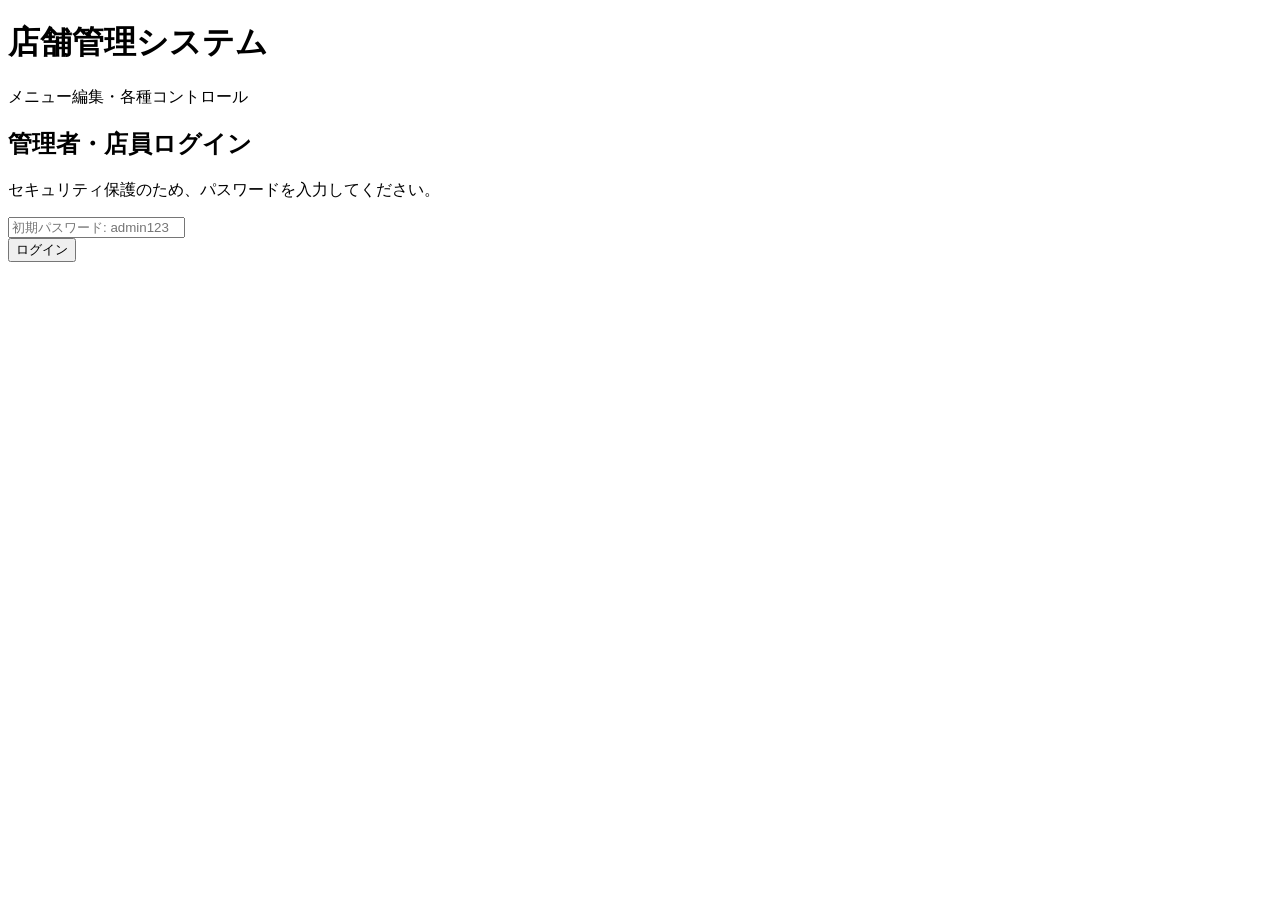
==== admin.html @ 9fc5abd2 "Add files via upload" ====
<!DOCTYPE html>
<html lang="ja">
<head>
    <meta charset="UTF-8">
    <meta name="viewport" content="width=device-width, initial-scale=1.0">
    <title>レストラン予約システム - 管理画面</title>
    <link rel="stylesheet" href="css/style.css">
</head>
<body class="admin-body">
    <div class="container">
        <header>
            <h1>店舗管理システム</h1>
            <p class="subtitle">メニュー編集・各種コントロール</p>
        </header>

        <main>
            <section id="login-section" class="booking-card admin-card">
                <h2>管理者・店員ログイン</h2>
                <p class="instruction">セキュリティ保護のため、パスワードを入力してください。</p>
                <div class="form-group">
                    <input type="password" id="admin-password" placeholder="初期パスワード: admin123">
                    <span id="login-error" class="error-message" style="display: none;">パスワードが正しくありません。</span>
                </div>
                <button type="button" id="btn-login" class="btn btn-primary">ログイン</button>
            </section>

            <section id="management-section" class="booking-card admin-card" style="display: none;">
                <div class="admin-header">
                    <h2>コントロールパネル</h2>
                    <button type="button" id="btn-logout" class="btn btn-secondary">ログアウト</button>
                </div>
                
                <div class="setting-block" style="border-left: 5px solid #ff9f43;">
                    <h3>🍔 メニュー（商品）のマスター編集</h3>
                    <p class="block-desc">お店で提供するメニュー自体を追加・削除できます。ここで設定したメニューが予約画面や店員用画面に自動反映されます。</p>
                    <div class="form-inline">
                        <input type="text" id="new-menu-name" placeholder="例：特製オムライス、炭火焼ハンバーグ">
                        <button type="button" id="btn-add-menu" class="btn btn-primary" style="background-color: #ff9f43;">メニュー登録</button>
                    </div>
                    <h4>登録中のメニュー一覧</h4>
                    <ul id="admin-menu-list" class="data-list"></ul>
                </div>

                <div class="setting-block" style="border-left: 5px solid #3182ce;">
                    <h3>📞 店員用・直接予約入力</h3>
                    <p class="block-desc">電話予約など、店員が手動で予約を登録できます。（メニューは上記で登録したものが選べます）</p>
                    <form id="admin-reserve-form">
                        <div class="form-inline" style="margin-bottom: 10px;">
                            <input type="date" id="admin-res-date" required>
                            <select id="admin-res-time" required>
                                <option value="12:00">12:00</option>
                                <option value="13:00">13:00</option>
                                <option value="18:00">18:00</option>
                                <option value="19:00">19:00</option>
                            </select>
                        </div>
                        <div class="form-inline" style="margin-bottom: 10px;">
                            <select id="admin-res-menu" required></select>
                            <select id="admin-res-guests" required>
                                <option value="1">1名</option>
                                <option value="2">2名</option>
                                <option value="3">3名</option>
                                <option value="4">4名</option>
                                <option value="5">5名</option>
                            </select>
                        </div>
                        <div class="form-inline" style="margin-bottom: 10px;">
                            <input type="text" id="admin-res-name" placeholder="お客様のお名前" required>
                            <input type="tel" id="admin-res-phone" placeholder="電話番号" required>
                        </div>
                        <button type="submit" class="btn btn-primary" style="background-color: #3182ce;">予約を登録する</button>
                    </form>
                </div>

                <div class="setting-block" style="border-left: 5px solid #38a169;">
                    <h3>📋 予約一覧（予約台帳）</h3>
                    <ul id="admin-reservation-list" class="data-list" style="max-height: 200px;"></ul>
                </div>

                <div class="setting-block">
                    <h3>📅 臨時休業日の設定</h3>
                    <div class="form-inline">
                        <input type="date" id="holiday-date">
                        <button type="button" id="btn-add-holiday" class="btn btn-primary">休業日を追加</button>
                    </div>
                    <ul id="holiday-list" class="data-list"></ul>
                </div>

                <div class="setting-block">
                    <h3>❌ 商品の売り切れ設定</h3>
                    <p class="block-desc">特定の日付で「売り切れ」にする商品を設定します。</p>
                    <div class="form-inline">
                        <input type="date" id="soldout-date">
                        <select id="soldout-item-name"></select>
                        <button type="button" id="btn-add-soldout" class="btn btn-danger">売り切れに設定</button>
                    </div>
                    <ul id="soldout-list" class="data-list"></ul>
                </div>
            </section>
        </main>
    </div>
    <script src="js/admin.js"></script>
</body>
</html>
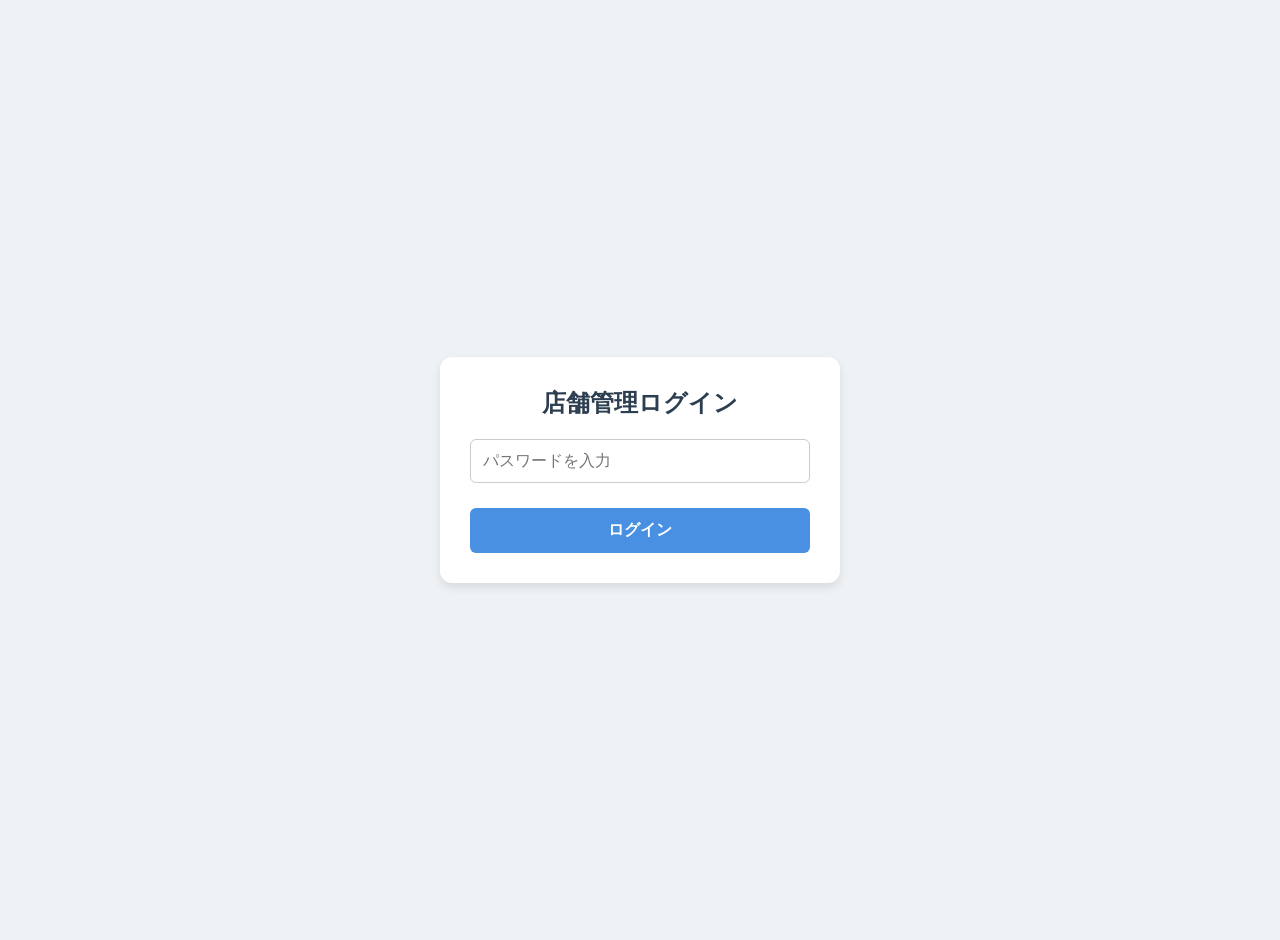
==== commit 6e409208: "Revamp admin login and management interface" ====
--- a/admin.html
+++ b/admin.html
@@ -3,102 +3,133 @@
 <head>
     <meta charset="UTF-8">
     <meta name="viewport" content="width=device-width, initial-scale=1.0">
-    <title>レストラン予約システム - 管理画面</title>
-    <link rel="stylesheet" href="css/style.css">
+    <title>店舗管理ログイン</title>
+    <style>
+        body { font-family: sans-serif; background-color: #eef2f5; padding: 20px; display: flex; justify-content: center; align-items: center; min-height: 100vh; margin:0; }
+        .admin-card { background: white; padding: 30px; border-radius: 12px; width: 100%; max-width: 400px; box-shadow: 0 4px 10px rgba(0,0,0,0.1); box-sizing: border-box; }
+        h2 { color: #2c3e50; text-align: center; margin-top: 0; margin-bottom: 20px; }
+        .section { background: #f8f9fa; padding: 15px; border-radius: 8px; margin-bottom: 15px; border-left: 5px solid #4a90e2; }
+        .section-title { font-weight: bold; margin-bottom: 10px; color: #333; }
+        .toggle-box { display: flex; justify-content: space-between; align-items: center; margin-bottom: 10px; }
+        .btn { padding: 8px 15px; border: none; border-radius: 4px; font-weight: bold; cursor: pointer; color: white; background-color: #28a745; }
+        .btn.active { background-color: #dc3545; }
+        .save-btn { width: 100%; padding: 12px; border: none; border-radius: 6px; background: #4a90e2; color: white; font-weight: bold; font-size: 16px; cursor: pointer; margin-top: 10px; }
+        input[type="password"] { width: 100%; padding: 12px; margin-bottom: 15px; border: 1px solid #ccc; border-radius: 6px; box-sizing: border-box; font-size: 16px; }
+        #login-form { display: block; }
+        #admin-panel { display: none; }
+        .sub { text-align: center; font-size: 12px; color: #7f8c8d; margin-bottom: 20px; }
+    </style>
 </head>
-<body class="admin-body">
-    <div class="container">
-        <header>
-            <h1>店舗管理システム</h1>
-            <p class="subtitle">メニュー編集・各種コントロール</p>
-        </header>
+<body>
 
-        <main>
-            <section id="login-section" class="booking-card admin-card">
-                <h2>管理者・店員ログイン</h2>
-                <p class="instruction">セキュリティ保護のため、パスワードを入力してください。</p>
-                <div class="form-group">
-                    <input type="password" id="admin-password" placeholder="初期パスワード: admin123">
-                    <span id="login-error" class="error-message" style="display: none;">パスワードが正しくありません。</span>
-                </div>
-                <button type="button" id="btn-login" class="btn btn-primary">ログイン</button>
-            </section>
+<div class="admin-card">
+    <div id="login-form">
+        <h2>店舗管理ログイン</h2>
+        <input type="password" id="password-input" placeholder="パスワードを入力">
+        <button class="save-btn" onclick="checkPassword()">ログイン</button>
+    </div>
 
-            <section id="management-section" class="booking-card admin-card" style="display: none;">
-                <div class="admin-header">
-                    <h2>コントロールパネル</h2>
-                    <button type="button" id="btn-logout" class="btn btn-secondary">ログアウト</button>
-                </div>
-                
-                <div class="setting-block" style="border-left: 5px solid #ff9f43;">
-                    <h3>🍔 メニュー（商品）のマスター編集</h3>
-                    <p class="block-desc">お店で提供するメニュー自体を追加・削除できます。ここで設定したメニューが予約画面や店員用画面に自動反映されます。</p>
-                    <div class="form-inline">
-                        <input type="text" id="new-menu-name" placeholder="例：特製オムライス、炭火焼ハンバーグ">
-                        <button type="button" id="btn-add-menu" class="btn btn-primary" style="background-color: #ff9f43;">メニュー登録</button>
-                    </div>
-                    <h4>登録中のメニュー一覧</h4>
-                    <ul id="admin-menu-list" class="data-list"></ul>
-                </div>
+    <div id="admin-panel">
+        <h2>店舗管理画面</h2>
+        <div class="sub">変更したら一番下の保存ボタンを押してください</div>
+        
+        <div class="section">
+            <div class="section-title">🛑 営業ステータス</div>
+            <div class="toggle-box">
+                <span>臨時休業にする</span>
+                <button id="btn-holiday" class="btn" onclick="toggle('isHoliday')">通常営業中</button>
+            </div>
+        </div>
 
-                <div class="setting-block" style="border-left: 5px solid #3182ce;">
-                    <h3>📞 店員用・直接予約入力</h3>
-                    <p class="block-desc">電話予約など、店員が手動で予約を登録できます。（メニューは上記で登録したものが選べます）</p>
-                    <form id="admin-reserve-form">
-                        <div class="form-inline" style="margin-bottom: 10px;">
-                            <input type="date" id="admin-res-date" required>
-                            <select id="admin-res-time" required>
-                                <option value="12:00">12:00</option>
-                                <option value="13:00">13:00</option>
-                                <option value="18:00">18:00</option>
-                                <option value="19:00">19:00</option>
-                            </select>
-                        </div>
-                        <div class="form-inline" style="margin-bottom: 10px;">
-                            <select id="admin-res-menu" required></select>
-                            <select id="admin-res-guests" required>
-                                <option value="1">1名</option>
-                                <option value="2">2名</option>
-                                <option value="3">3名</option>
-                                <option value="4">4名</option>
-                                <option value="5">5名</option>
-                            </select>
-                        </div>
-                        <div class="form-inline" style="margin-bottom: 10px;">
-                            <input type="text" id="admin-res-name" placeholder="お客様のお名前" required>
-                            <input type="tel" id="admin-res-phone" placeholder="電話番号" required>
-                        </div>
-                        <button type="submit" class="btn btn-primary" style="background-color: #3182ce;">予約を登録する</button>
-                    </form>
-                </div>
+        <div class="section">
+            <div class="section-title">🍳 メニュー売り切れ設定</div>
+            <div class="toggle-box">
+                <span>コースA（通常プラン）</span>
+                <button id="btn-menuA" class="btn" onclick="toggle('soldOutA')">販売中</button>
+            </div>
+            <div class="toggle-box">
+                <span>コースB（プレミアム）</span>
+                <button id="btn-menuB" class="btn" onclick="toggle('soldOutB')">販売中</button>
+            </div>
+            <div class="toggle-box">
+                <span>席のみのご予約</span>
+                <button id="btn-menuC" class="btn" onclick="toggle('soldOutC')">販売中</button>
+            </div>
+        </div>
 
-                <div class="setting-block" style="border-left: 5px solid #38a169;">
-                    <h3>📋 予約一覧（予約台帳）</h3>
-                    <ul id="admin-reservation-list" class="data-list" style="max-height: 200px;"></ul>
-                </div>
+        <button id="save-btn" class="save-btn" onclick="saveToCloud()">設定を保存して公開する</button>
+    </div>
+</div>
 
-                <div class="setting-block">
-                    <h3>📅 臨時休業日の設定</h3>
-                    <div class="form-inline">
-                        <input type="date" id="holiday-date">
-                        <button type="button" id="btn-add-holiday" class="btn btn-primary">休業日を追加</button>
-                    </div>
-                    <ul id="holiday-list" class="data-list"></ul>
-                </div>
+<script>
+    const PASSWORD = '1234'; // 💡 ログイン用パスワード
+    const BIN_ID = '6584289a0574da7622da443d';
+    const KEY = '$2a$10$wN9D9aJID76bN7N0/C6yUe0FwN7O.Z3VjUo88.ZqgY8S32eKeZJu6';
 
-                <div class="setting-block">
-                    <h3>❌ 商品の売り切れ設定</h3>
-                    <p class="block-desc">特定の日付で「売り切れ」にする商品を設定します。</p>
-                    <div class="form-inline">
-                        <input type="date" id="soldout-date">
-                        <select id="soldout-item-name"></select>
-                        <button type="button" id="btn-add-soldout" class="btn btn-danger">売り切れに設定</button>
-                    </div>
-                    <ul id="soldout-list" class="data-list"></ul>
-                </div>
-            </section>
-        </main>
-    </div>
-    <script src="js/admin.js"></script>
+    let currentStatus = { isHoliday: false, soldOutA: false, soldOutB: false, soldOutC: false };
+
+    // パスワードチェック
+    function checkPassword() {
+        const input = document.getElementById('password-input').value;
+        if (input === PASSWORD) {
+            document.getElementById('login-form').style.display = 'none';
+            document.getElementById('admin-panel').style.display = 'block';
+            fetchCurrentSettings();
+        } else {
+            alert('パスワードが違います');
+        }
+    }
+
+    // 今のクラウド設定を読み込む
+    async function fetchCurrentSettings() {
+        try {
+            const res = await fetch(`https://api.jsonbin.io/v3/b/${BIN_ID}/latest`, { headers: { 'X-Master-Key': KEY } });
+            const data = await res.json();
+            currentStatus = data.record;
+            render();
+        } catch (e) {
+            alert('データの読み込みに失敗しました');
+        }
+    }
+
+    function toggle(key) {
+        currentStatus[key] = !currentStatus[key];
+        render();
+    }
+
+    function render() {
+        btnState('btn-holiday', currentStatus.isHoliday, '臨時休業中', '通常営業中');
+        btnState('btn-menuA', currentStatus.soldOutA, '売り切れ', '販売中');
+        btnState('btn-menuB', currentStatus.soldOutB, '売り切れ', '販売中');
+        btnState('btn-menuC', currentStatus.soldOutC, '売り切れ', '販売中');
+    }
+
+    function btnState(id, active, activeText, inactiveText) {
+        const b = document.getElementById(id);
+        if (active) { b.classList.add('active'); b.innerText = activeText; }
+        else { b.classList.remove('active'); b.innerText = inactiveText; }
+    }
+
+    // ✨ リアルタイムに世界中へ同期保存する処理
+    async function saveToCloud() {
+        const saveBtn = document.getElementById('save-btn');
+        saveBtn.innerText = '保存中...';
+        saveBtn.disabled = true;
+
+        try {
+            await fetch(`https://api.jsonbin.io/v3/b/${BIN_ID}`, {
+                method: 'PUT',
+                headers: { 'Content-Type': 'application/json', 'X-Master-Key': KEY },
+                body: JSON.stringify(currentStatus)
+            });
+            alert('保存完了！お客様画面（すべてのスマホ）にリアルタイムで反映されました！');
+        } catch (e) {
+            alert('保存に失敗しました。ネット環境を確認してください。');
+        } finally {
+            saveBtn.innerText = '設定を保存して公開する';
+            saveBtn.disabled = false;
+        }
+    }
+</script>
 </body>
-</html>+</html>
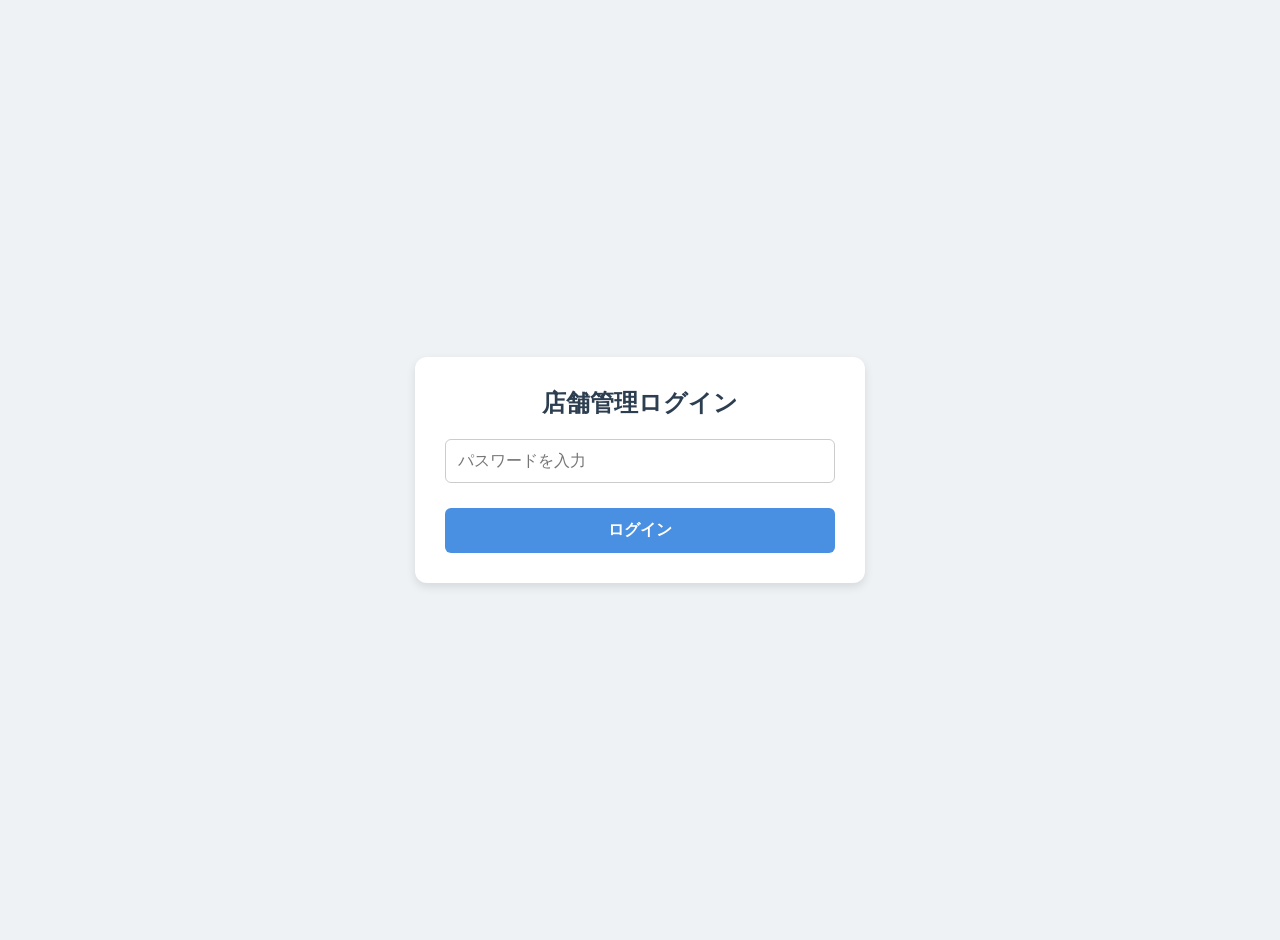
==== commit 397f62ce: "Enhance admin panel with custom menu features Updated the admin panel to include functionality for a" ====
--- a/admin.html
+++ b/admin.html
@@ -6,18 +6,22 @@
     <title>店舗管理ログイン</title>
     <style>
         body { font-family: sans-serif; background-color: #eef2f5; padding: 20px; display: flex; justify-content: center; align-items: center; min-height: 100vh; margin:0; }
-        .admin-card { background: white; padding: 30px; border-radius: 12px; width: 100%; max-width: 400px; box-shadow: 0 4px 10px rgba(0,0,0,0.1); box-sizing: border-box; }
+        .admin-card { background: white; padding: 30px; border-radius: 12px; width: 100%; max-width: 450px; box-shadow: 0 4px 10px rgba(0,0,0,0.1); box-sizing: border-box; }
         h2 { color: #2c3e50; text-align: center; margin-top: 0; margin-bottom: 20px; }
         .section { background: #f8f9fa; padding: 15px; border-radius: 8px; margin-bottom: 15px; border-left: 5px solid #4a90e2; }
         .section-title { font-weight: bold; margin-bottom: 10px; color: #333; }
         .toggle-box { display: flex; justify-content: space-between; align-items: center; margin-bottom: 10px; }
         .btn { padding: 8px 15px; border: none; border-radius: 4px; font-weight: bold; cursor: pointer; color: white; background-color: #28a745; }
         .btn.active { background-color: #dc3545; }
+        .del-btn { background: none; border: none; color: #dc3545; cursor: pointer; font-size: 14px; margin-left: 10px; }
         .save-btn { width: 100%; padding: 12px; border: none; border-radius: 6px; background: #4a90e2; color: white; font-weight: bold; font-size: 16px; cursor: pointer; margin-top: 10px; }
-        input[type="password"] { width: 100%; padding: 12px; margin-bottom: 15px; border: 1px solid #ccc; border-radius: 6px; box-sizing: border-box; font-size: 16px; }
+        input[type="password"], input[type="text"] { width: 100%; padding: 12px; margin-bottom: 15px; border: 1px solid #ccc; border-radius: 6px; box-sizing: border-box; font-size: 16px; }
         #login-form { display: block; }
         #admin-panel { display: none; }
         .sub { text-align: center; font-size: 12px; color: #7f8c8d; margin-bottom: 20px; }
+        .add-box { display: flex; gap: 10px; margin-bottom: 15px; }
+        .add-box input { margin-bottom: 0; }
+        .add-box button { background: #28a745; color: white; border: none; padding: 0 15px; border-radius: 6px; font-weight: bold; cursor: pointer; white-space: nowrap; }
     </style>
 </head>
 <body>
@@ -42,6 +46,14 @@
         </div>
 
         <div class="section">
+            <div class="section-title">➕ 新しいメニューの追加</div>
+            <div class="add-box">
+                <input type="text" id="new-menu-name" placeholder="メニュー名（例: 特製ラーメン）">
+                <button onclick="addCustomMenu()">追加</button>
+            </div>
+        </div>
+
+        <div class="section">
             <div class="section-title">🍳 メニュー売り切れ設定</div>
             <div class="toggle-box">
                 <span>コースA（通常プラン）</span>
@@ -55,6 +67,8 @@
                 <span>席のみのご予約</span>
                 <button id="btn-menuC" class="btn" onclick="toggle('soldOutC')">販売中</button>
             </div>
+            <hr style="border: 0; border-top: 1px solid #ddd; margin: 15px 0;">
+            <div id="custom-menu-list"></div>
         </div>
 
         <button id="save-btn" class="save-btn" onclick="saveToCloud()">設定を保存して公開する</button>
@@ -62,34 +76,29 @@
 </div>
 
 <script>
-    const PASSWORD = '1234'; // 💡 ログイン用パスワード
+    const PASSWORD = '1234'; 
     const BIN_ID = '6584289a0574da7622da443d';
     const KEY = '$2a$10$wN9D9aJID76bN7N0/C6yUe0FwN7O.Z3VjUo88.ZqgY8S32eKeZJu6';
 
-    let currentStatus = { isHoliday: false, soldOutA: false, soldOutB: false, soldOutC: false };
+    let currentStatus = { isHoliday: false, soldOutA: false, soldOutB: false, soldOutC: false, customMenus: [] };
 
-    // パスワードチェック
     function checkPassword() {
         const input = document.getElementById('password-input').value;
         if (input === PASSWORD) {
             document.getElementById('login-form').style.display = 'none';
             document.getElementById('admin-panel').style.display = 'block';
             fetchCurrentSettings();
-        } else {
-            alert('パスワードが違います');
-        }
+        } else { alert('パスワードが違います'); }
     }
 
-    // 今のクラウド設定を読み込む
     async function fetchCurrentSettings() {
         try {
             const res = await fetch(`https://api.jsonbin.io/v3/b/${BIN_ID}/latest`, { headers: { 'X-Master-Key': KEY } });
             const data = await res.json();
             currentStatus = data.record;
+            if (!currentStatus.customMenus) { currentStatus.customMenus = []; }
             render();
-        } catch (e) {
-            alert('データの読み込みに失敗しました');
-        }
+        } catch (e) { alert('データの読み込みに失敗しました'); }
     }
 
     function toggle(key) {
@@ -97,11 +106,64 @@
         render();
     }
 
+    // 💡 メニューを新しく追加する処理
+    function addCustomMenu() {
+        const input = document.getElementById('new-menu-name');
+        const name = input.value.trim();
+        if (!name) return alert('メニュー名を入力してください');
+        
+        currentStatus.customMenus.push({ name: name, isSoldOut: false });
+        input.value = '';
+        render();
+    }
+
+    // 💡 追加したメニューの売り切れを切り替える処理
+    function toggleCustomMenu(index) {
+        currentStatus.customMenus[index].isSoldOut = !currentStatus.customMenus[index].isSoldOut;
+        render();
+    }
+
+    // 💡 追加したメニューを削除する処理
+    function deleteCustomMenu(index) {
+        if (confirm('このメニューを完全に削除しますか？')) {
+            currentStatus.customMenus.splice(index, 1);
+            render();
+        }
+    }
+
     function render() {
+        // 定番のボタン状態
         btnState('btn-holiday', currentStatus.isHoliday, '臨時休業中', '通常営業中');
         btnState('btn-menuA', currentStatus.soldOutA, '売り切れ', '販売中');
         btnState('btn-menuB', currentStatus.soldOutB, '売り切れ', '販売中');
         btnState('btn-menuC', currentStatus.soldOutC, '売り切れ', '販売中');
+
+        // 追加されたカスタムメニューのボタンを生成して並べる
+        const listContainer = document.getElementById('custom-menu-list');
+        listContainer.innerHTML = '';
+        
+        currentStatus.customMenus.forEach((menu, index) => {
+            const box = document.createElement('div');
+            box.className = 'toggle-box';
+            
+            const textWrap = document.createElement('span');
+            textWrap.innerText = menu.name;
+            
+            const delBtn = document.createElement('button');
+            delBtn.className = 'del-btn';
+            delBtn.innerText = '✕ 削除';
+            delBtn.onclick = () => deleteCustomMenu(index);
+            textWrap.appendChild(delBtn);
+
+            const toggleBtn = document.createElement('button');
+            toggleBtn.className = menu.isSoldOut ? 'btn active' : 'btn';
+            toggleBtn.innerText = menu.isSoldOut ? '売り切れ' : '販売中';
+            toggleBtn.onclick = () => toggleCustomMenu(index);
+
+            box.appendChild(textWrap);
+            box.appendChild(toggleBtn);
+            listContainer.appendChild(box);
+        });
     }
 
     function btnState(id, active, activeText, inactiveText) {
@@ -110,11 +172,9 @@
         else { b.classList.remove('active'); b.innerText = inactiveText; }
     }
 
-    // ✨ リアルタイムに世界中へ同期保存する処理
     async function saveToCloud() {
         const saveBtn = document.getElementById('save-btn');
-        saveBtn.innerText = '保存中...';
-        saveBtn.disabled = true;
+        saveBtn.innerText = '保存中...'; saveBtn.disabled = true;
 
         try {
             await fetch(`https://api.jsonbin.io/v3/b/${BIN_ID}`, {
@@ -122,12 +182,11 @@
                 headers: { 'Content-Type': 'application/json', 'X-Master-Key': KEY },
                 body: JSON.stringify(currentStatus)
             });
-            alert('保存完了！お客様画面（すべてのスマホ）にリアルタイムで反映されました！');
+            alert('保存完了！追加したメニューも含めてすべてのお客様画面にリアルタイム反映されました！');
         } catch (e) {
-            alert('保存に失敗しました。ネット環境を確認してください。');
+            alert('保存に失敗しました。');
         } finally {
-            saveBtn.innerText = '設定を保存して公開する';
-            saveBtn.disabled = false;
+            saveBtn.innerText = '設定を保存して公開する'; saveBtn.disabled = false;
         }
     }
 </script>
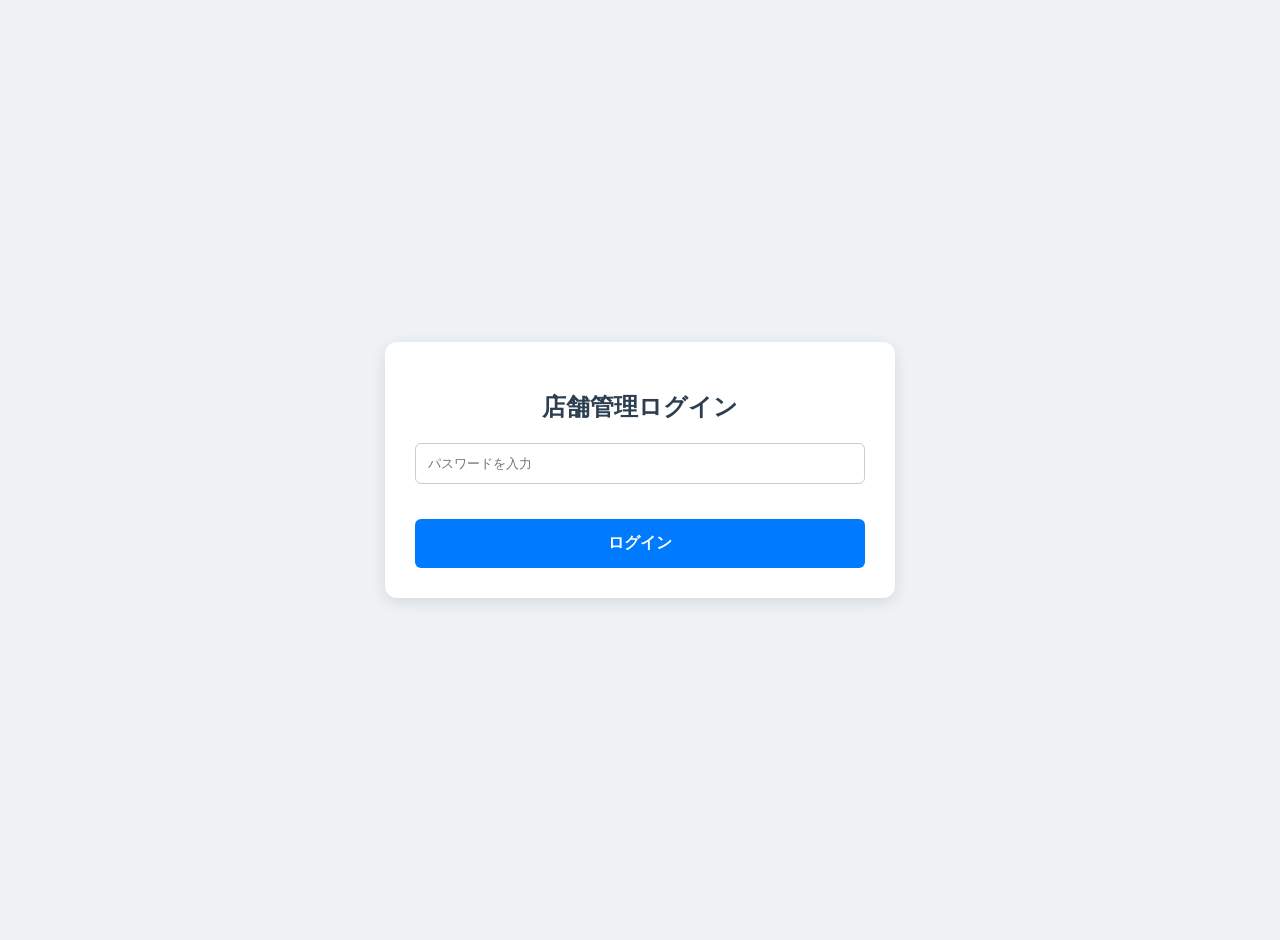
==== commit b1ec2ca2: "Update admin.html" ====
--- a/admin.html
+++ b/admin.html
@@ -3,25 +3,23 @@
 <head>
     <meta charset="UTF-8">
     <meta name="viewport" content="width=device-width, initial-scale=1.0">
-    <title>店舗管理ログイン</title>
+    <title>店舗管理画面 - 総合コントロールパネル</title>
     <style>
-        body { font-family: sans-serif; background-color: #eef2f5; padding: 20px; display: flex; justify-content: center; align-items: center; min-height: 100vh; margin:0; }
-        .admin-card { background: white; padding: 30px; border-radius: 12px; width: 100%; max-width: 450px; box-shadow: 0 4px 10px rgba(0,0,0,0.1); box-sizing: border-box; }
-        h2 { color: #2c3e50; text-align: center; margin-top: 0; margin-bottom: 20px; }
+        body { font-family: 'Helvetica Neue', Arial, sans-serif; background-color: #eef2f5; padding: 20px; display: flex; justify-content: center; align-items: center; min-height: 100vh; margin:0; }
+        .admin-card { background: white; padding: 30px; border-radius: 12px; width: 100%; max-width: 450px; box-shadow: 0 4px 15px rgba(0,0,0,0.1); }
+        h2 { color: #2c3e50; text-align: center; margin-bottom: 20px; }
         .section { background: #f8f9fa; padding: 15px; border-radius: 8px; margin-bottom: 15px; border-left: 5px solid #4a90e2; }
-        .section-title { font-weight: bold; margin-bottom: 10px; color: #333; }
-        .toggle-box { display: flex; justify-content: space-between; align-items: center; margin-bottom: 10px; }
-        .btn { padding: 8px 15px; border: none; border-radius: 4px; font-weight: bold; cursor: pointer; color: white; background-color: #28a745; }
+        .section-title { font-weight: bold; margin-bottom: 10px; color: #333; display: flex; align-items: center; }
+        .toggle-box { display: flex; justify-content: space-between; align-items: center; margin-bottom: 10px; padding: 8px 0; border-bottom: 1px solid #eee; }
+        .btn { padding: 8px 15px; border: none; border-radius: 4px; font-weight: bold; cursor: pointer; color: white; background-color: #28a745; transition: 0.2s; }
         .btn.active { background-color: #dc3545; }
-        .del-btn { background: none; border: none; color: #dc3545; cursor: pointer; font-size: 14px; margin-left: 10px; }
-        .save-btn { width: 100%; padding: 12px; border: none; border-radius: 6px; background: #4a90e2; color: white; font-weight: bold; font-size: 16px; cursor: pointer; margin-top: 10px; }
-        input[type="password"], input[type="text"] { width: 100%; padding: 12px; margin-bottom: 15px; border: 1px solid #ccc; border-radius: 6px; box-sizing: border-box; font-size: 16px; }
+        .del-btn { background: #ff4d4d; color: white; border: none; padding: 5px 10px; border-radius: 4px; cursor: pointer; margin-left: 10px; }
+        .save-btn { width: 100%; padding: 14px; border: none; border-radius: 6px; background: #007bff; color: white; font-weight: bold; font-size: 16px; cursor: pointer; margin-top: 20px; transition: 0.2s; }
+        .save-btn:disabled { background: #ccc; cursor: not-allowed; }
+        input[type="password"], input[type="text"] { width: 100%; padding: 12px; margin-bottom: 15px; border: 1px solid #ccc; border-radius: 6px; box-sizing: border-box; }
+        .add-box { display: flex; gap: 10px; }
         #login-form { display: block; }
         #admin-panel { display: none; }
-        .sub { text-align: center; font-size: 12px; color: #7f8c8d; margin-bottom: 20px; }
-        .add-box { display: flex; gap: 10px; margin-bottom: 15px; }
-        .add-box input { margin-bottom: 0; }
-        .add-box button { background: #28a745; color: white; border: none; padding: 0 15px; border-radius: 6px; font-weight: bold; cursor: pointer; white-space: nowrap; }
     </style>
 </head>
 <body>
@@ -34,40 +32,28 @@
     </div>
 
     <div id="admin-panel">
-        <h2>店舗管理画面</h2>
-        <div class="sub">変更したら一番下の保存ボタンを押してください</div>
+        <h2>店舗管理パネル</h2>
         
         <div class="section">
             <div class="section-title">🛑 営業ステータス</div>
             <div class="toggle-box">
-                <span>臨時休業にする</span>
+                <span>臨時休業モード</span>
                 <button id="btn-holiday" class="btn" onclick="toggle('isHoliday')">通常営業中</button>
             </div>
         </div>
 
         <div class="section">
-            <div class="section-title">➕ 新しいメニューの追加</div>
+            <div class="section-title">➕ メニュー追加</div>
             <div class="add-box">
-                <input type="text" id="new-menu-name" placeholder="メニュー名（例: 特製ラーメン）">
-                <button onclick="addCustomMenu()">追加</button>
+                <input type="text" id="new-menu-name" placeholder="メニュー名">
+                <button class="btn" onclick="addCustomMenu()">追加</button>
             </div>
         </div>
 
         <div class="section">
-            <div class="section-title">🍳 メニュー売り切れ設定</div>
-            <div class="toggle-box">
-                <span>コースA（通常プラン）</span>
-                <button id="btn-menuA" class="btn" onclick="toggle('soldOutA')">販売中</button>
-            </div>
-            <div class="toggle-box">
-                <span>コースB（プレミアム）</span>
-                <button id="btn-menuB" class="btn" onclick="toggle('soldOutB')">販売中</button>
-            </div>
-            <div class="toggle-box">
-                <span>席のみのご予約</span>
-                <button id="btn-menuC" class="btn" onclick="toggle('soldOutC')">販売中</button>
-            </div>
-            <hr style="border: 0; border-top: 1px solid #ddd; margin: 15px 0;">
+            <div class="section-title">🍳 売り切れ設定</div>
+            <div class="toggle-box"><span>コースA</span><button id="btn-menuA" class="btn" onclick="toggle('soldOutA')">販売中</button></div>
+            <div class="toggle-box"><span>コースB</span><button id="btn-menuB" class="btn" onclick="toggle('soldOutB')">販売中</button></div>
             <div id="custom-menu-list"></div>
         </div>
 
@@ -76,118 +62,56 @@
 </div>
 
 <script>
-    const PASSWORD = '1234'; 
+    const PASSWORD = '1234';
     const BIN_ID = '6584289a0574da7622da443d';
     const KEY = '$2a$10$wN9D9aJID76bN7N0/C6yUe0FwN7O.Z3VjUo88.ZqgY8S32eKeZJu6';
-
-    let currentStatus = { isHoliday: false, soldOutA: false, soldOutB: false, soldOutC: false, customMenus: [] };
+    let data = { isHoliday: false, soldOutA: false, soldOutB: false, customMenus: [] };
 
     function checkPassword() {
-        const input = document.getElementById('password-input').value;
-        if (input === PASSWORD) {
+        if(document.getElementById('password-input').value === PASSWORD) {
             document.getElementById('login-form').style.display = 'none';
             document.getElementById('admin-panel').style.display = 'block';
-            fetchCurrentSettings();
+            fetchData();
         } else { alert('パスワードが違います'); }
     }
 
-    async function fetchCurrentSettings() {
-        try {
-            const res = await fetch(`https://api.jsonbin.io/v3/b/${BIN_ID}/latest`, { headers: { 'X-Master-Key': KEY } });
-            const data = await res.json();
-            currentStatus = data.record;
-            if (!currentStatus.customMenus) { currentStatus.customMenus = []; }
-            render();
-        } catch (e) { alert('データの読み込みに失敗しました'); }
-    }
-
-    function toggle(key) {
-        currentStatus[key] = !currentStatus[key];
+    async function fetchData() {
+        const res = await fetch(`https://api.jsonbin.io/v3/b/${BIN_ID}/latest`, {headers: {'X-Master-Key': KEY}});
+        data = (await res.json()).record;
         render();
     }
 
-    // 💡 メニューを新しく追加する処理
+    function toggle(key) { data[key] = !data[key]; render(); }
     function addCustomMenu() {
-        const input = document.getElementById('new-menu-name');
-        const name = input.value.trim();
-        if (!name) return alert('メニュー名を入力してください');
-        
-        currentStatus.customMenus.push({ name: name, isSoldOut: false });
-        input.value = '';
+        const name = document.getElementById('new-menu-name').value.trim();
+        if(!name) return;
+        data.customMenus.push({name: name, soldOut: false});
+        document.getElementById('new-menu-name').value = '';
         render();
     }
-
-    // 💡 追加したメニューの売り切れを切り替える処理
-    function toggleCustomMenu(index) {
-        currentStatus.customMenus[index].isSoldOut = !currentStatus.customMenus[index].isSoldOut;
-        render();
-    }
-
-    // 💡 追加したメニューを削除する処理
-    function deleteCustomMenu(index) {
-        if (confirm('このメニューを完全に削除しますか？')) {
-            currentStatus.customMenus.splice(index, 1);
-            render();
-        }
-    }
-
+    function delMenu(i) { data.customMenus.splice(i, 1); render(); }
+    
     function render() {
-        // 定番のボタン状態
-        btnState('btn-holiday', currentStatus.isHoliday, '臨時休業中', '通常営業中');
-        btnState('btn-menuA', currentStatus.soldOutA, '売り切れ', '販売中');
-        btnState('btn-menuB', currentStatus.soldOutB, '売り切れ', '販売中');
-        btnState('btn-menuC', currentStatus.soldOutC, '売り切れ', '販売中');
-
-        // 追加されたカスタムメニューのボタンを生成して並べる
-        const listContainer = document.getElementById('custom-menu-list');
-        listContainer.innerHTML = '';
+        document.getElementById('btn-holiday').className = 'btn ' + (data.isHoliday ? 'active' : '');
+        document.getElementById('btn-holiday').innerText = data.isHoliday ? '休業中' : '通常営業中';
+        document.getElementById('btn-menuA').className = 'btn ' + (data.soldOutA ? 'active' : '');
+        document.getElementById('btn-menuA').innerText = data.soldOutA ? '売り切れ' : '販売中';
+        document.getElementById('btn-menuB').className = 'btn ' + (data.soldOutB ? 'active' : '');
+        document.getElementById('btn-menuB').innerText = data.soldOutB ? '売り切れ' : '販売中';
         
-        currentStatus.customMenus.forEach((menu, index) => {
-            const box = document.createElement('div');
-            box.className = 'toggle-box';
-            
-            const textWrap = document.createElement('span');
-            textWrap.innerText = menu.name;
-            
-            const delBtn = document.createElement('button');
-            delBtn.className = 'del-btn';
-            delBtn.innerText = '✕ 削除';
-            delBtn.onclick = () => deleteCustomMenu(index);
-            textWrap.appendChild(delBtn);
-
-            const toggleBtn = document.createElement('button');
-            toggleBtn.className = menu.isSoldOut ? 'btn active' : 'btn';
-            toggleBtn.innerText = menu.isSoldOut ? '売り切れ' : '販売中';
-            toggleBtn.onclick = () => toggleCustomMenu(index);
-
-            box.appendChild(textWrap);
-            box.appendChild(toggleBtn);
-            listContainer.appendChild(box);
+        let list = document.getElementById('custom-menu-list');
+        list.innerHTML = '';
+        data.customMenus.forEach((m, i) => {
+            list.innerHTML += `<div class="toggle-box"><span>${m.name}</span><div><button class="btn ${m.soldOut ? 'active' : ''}" onclick="data.customMenus[${i}].soldOut=!data.customMenus[${i}].soldOut; render();">${m.soldOut ? '売り切れ' : '販売中'}</button><button class="del-btn" onclick="delMenu(${i})">✕</button></div></div>`;
         });
     }
 
-    function btnState(id, active, activeText, inactiveText) {
-        const b = document.getElementById(id);
-        if (active) { b.classList.add('active'); b.innerText = activeText; }
-        else { b.classList.remove('active'); b.innerText = inactiveText; }
-    }
-
     async function saveToCloud() {
-        const saveBtn = document.getElementById('save-btn');
-        saveBtn.innerText = '保存中...'; saveBtn.disabled = true;
-
-        try {
-            await fetch(`https://api.jsonbin.io/v3/b/${BIN_ID}`, {
-                method: 'PUT',
-                headers: { 'Content-Type': 'application/json', 'X-Master-Key': KEY },
-                body: JSON.stringify(currentStatus)
-            });
-            alert('保存完了！追加したメニューも含めてすべてのお客様画面にリアルタイム反映されました！');
-        } catch (e) {
-            alert('保存に失敗しました。');
-        } finally {
-            saveBtn.innerText = '設定を保存して公開する'; saveBtn.disabled = false;
-        }
+        const btn = document.getElementById('save-btn');
+        btn.disabled = true; btn.innerText = '保存中...';
+        await fetch(`https://api.jsonbin.io/v3/b/${BIN_ID}`, { method: 'PUT', headers: {'Content-Type': 'application/json', 'X-Master-Key': KEY}, body: JSON.stringify(data) });
+        alert('保存完了！お客様画面に即時反映されました');
+        btn.disabled = false; btn.innerText = '設定を保存して公開する';
     }
 </script>
 </body>
